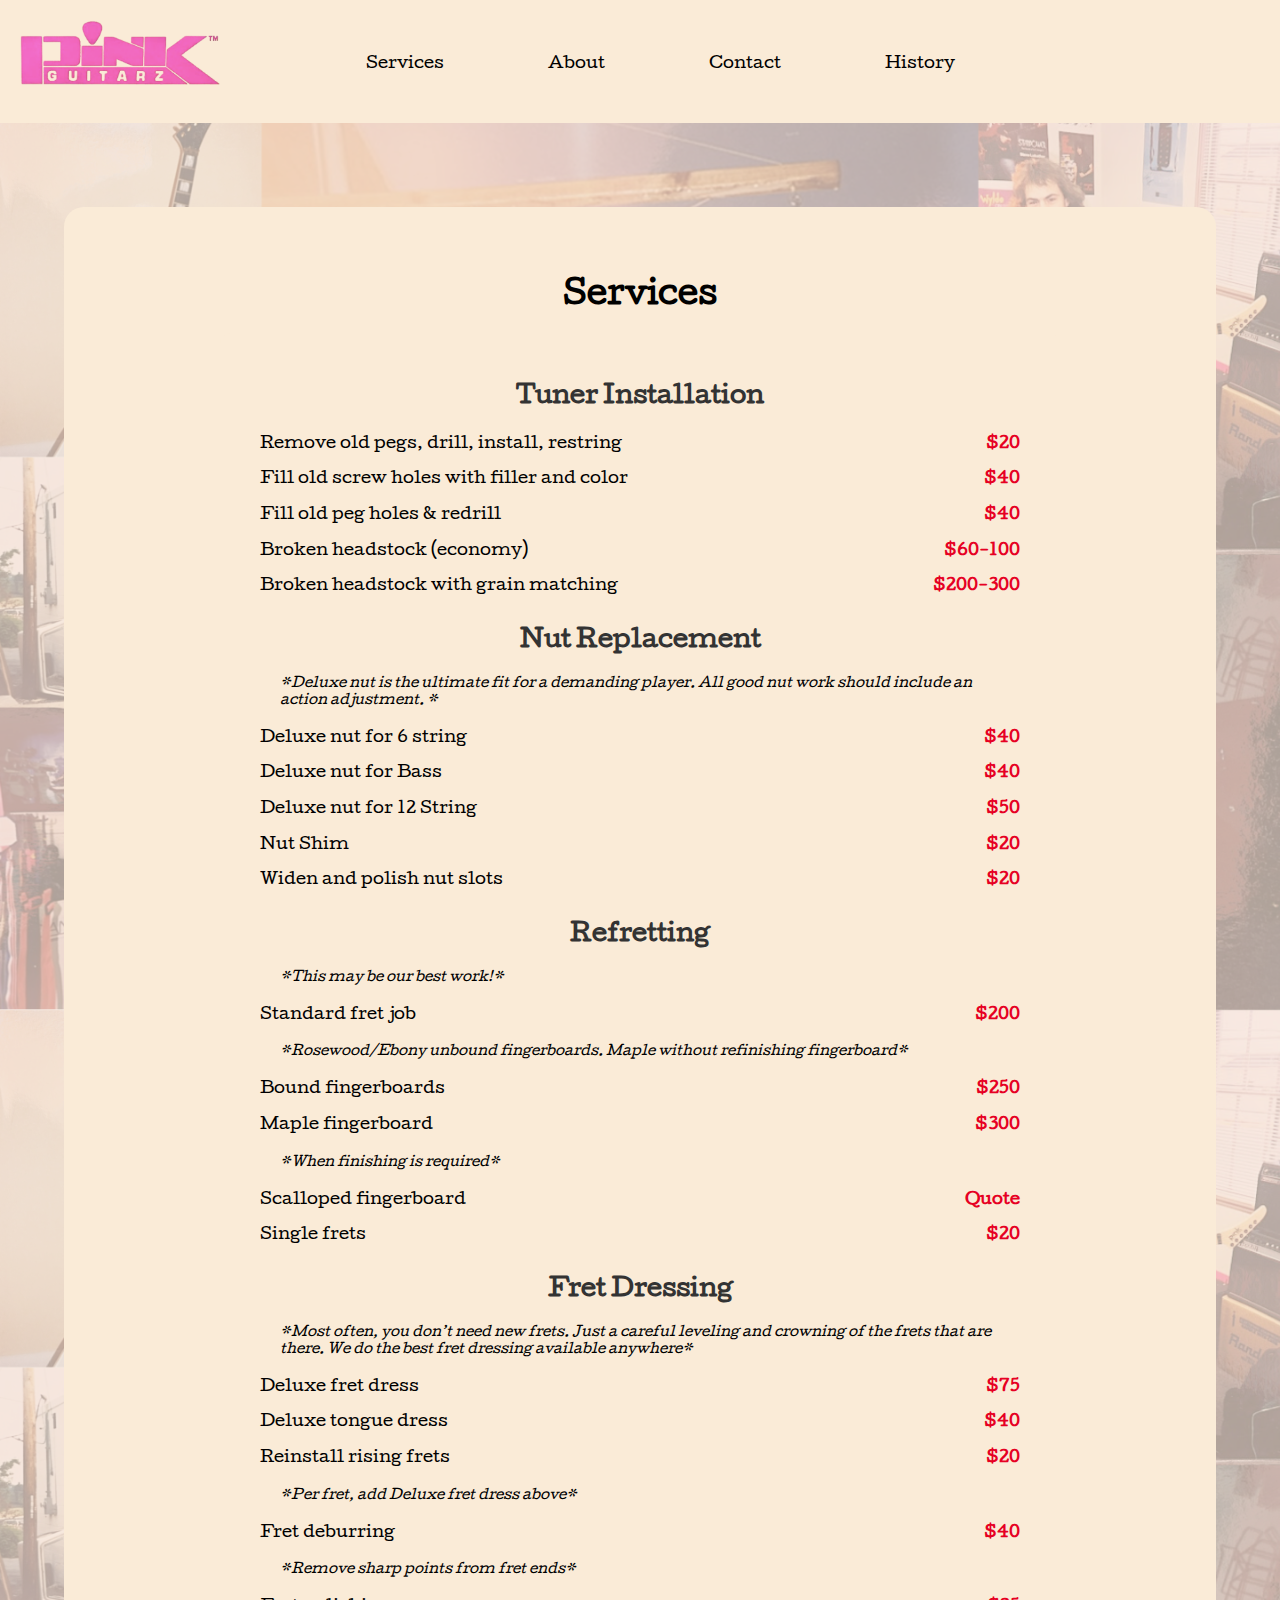
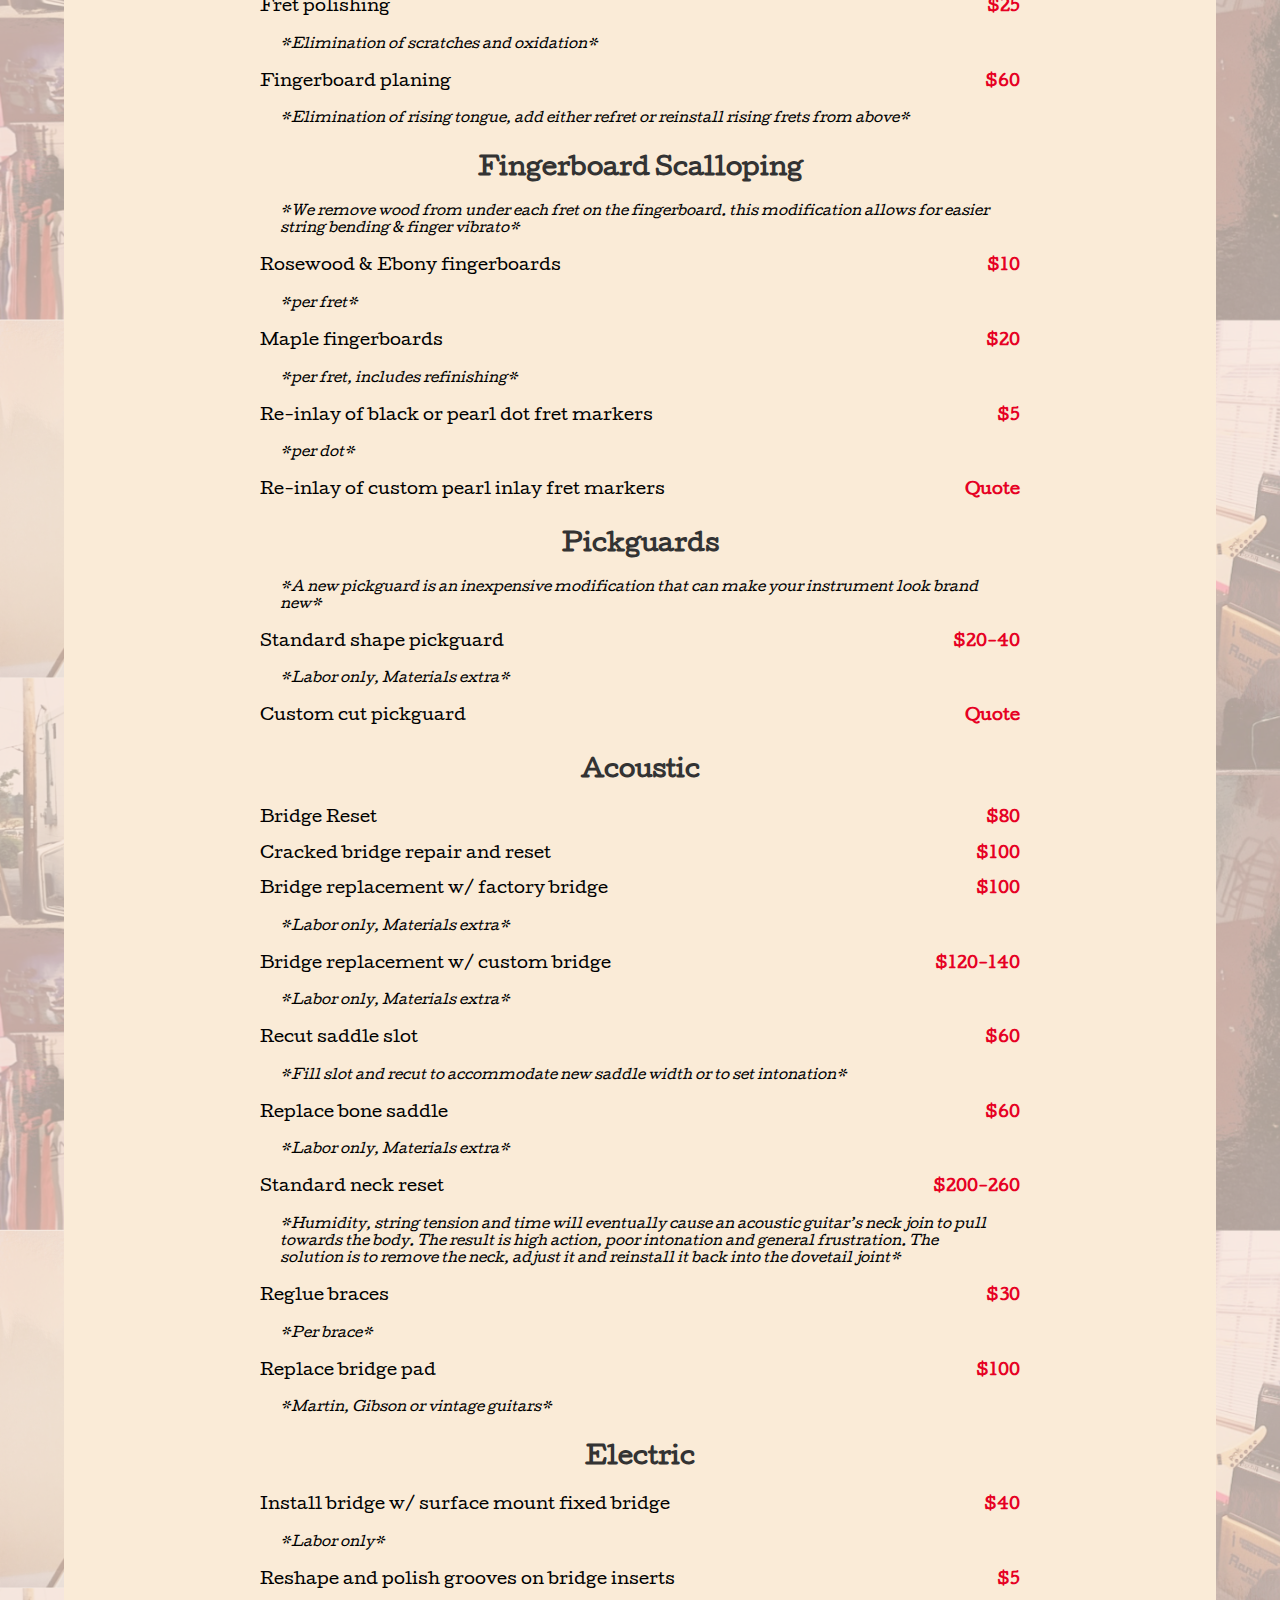
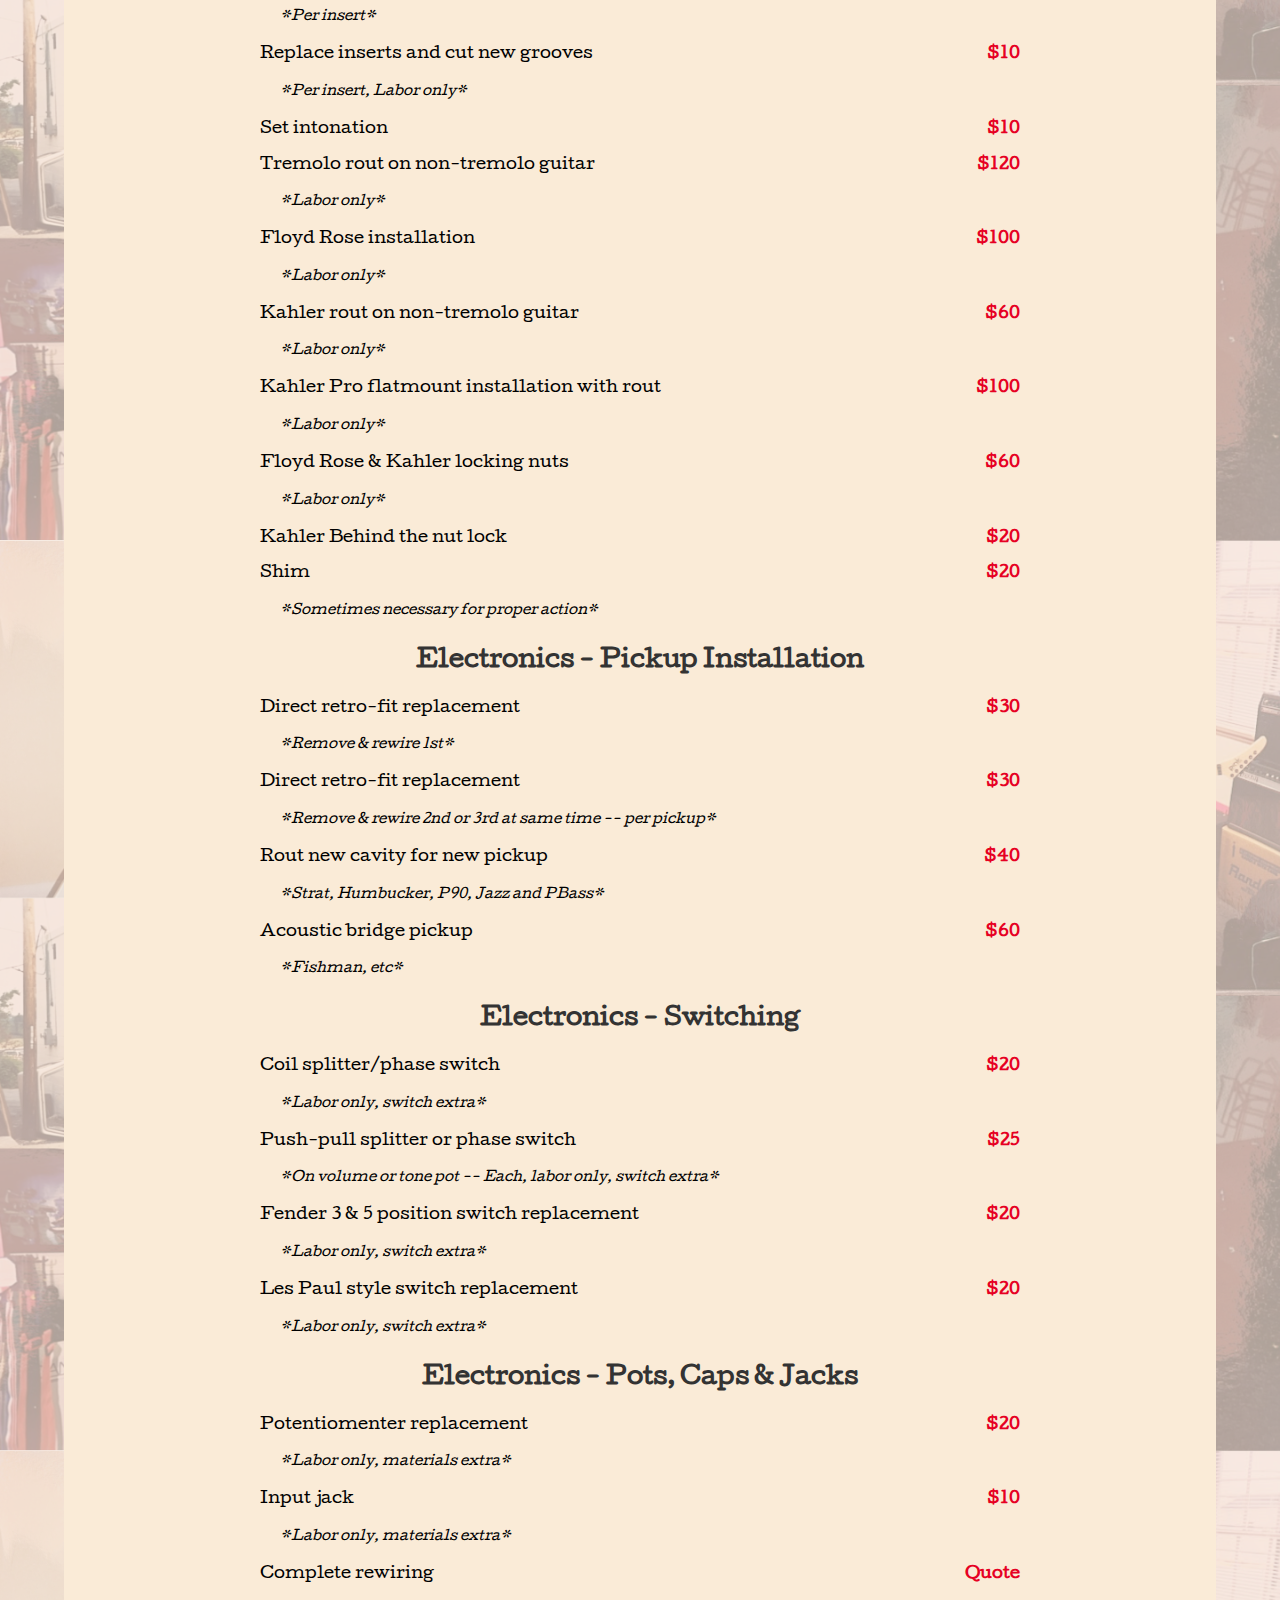
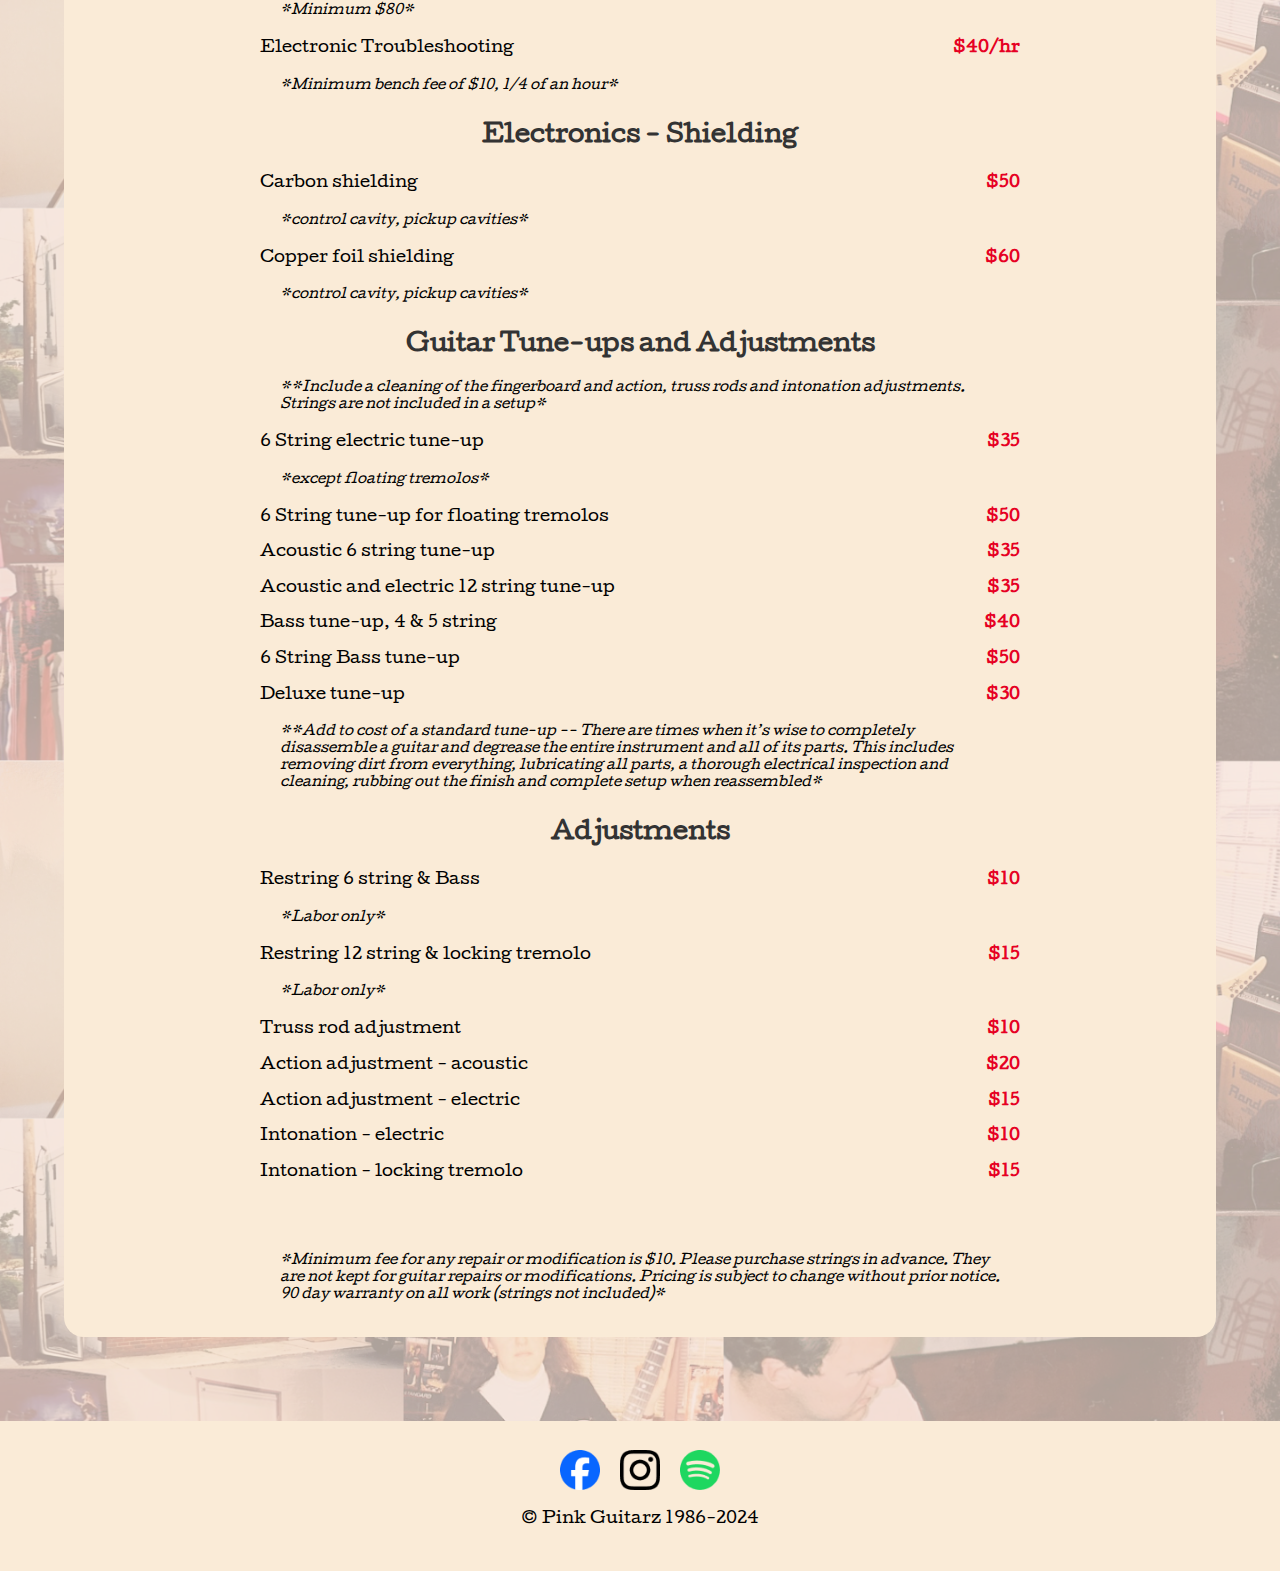
==== pricelist.html @ 9e47d0ec "adjusted media query" ====
<!DOCTYPE>
<html lang="en">
<head>
    <meta charset="UTF-8">
    <meta name="viewport" content="width=device-width, initial-scale=1.0">
    <link rel="stylesheet" type="text/css" href="./css/style.css">
    <link rel="preconnect" href="https://fonts.googleapis.com">
    <link rel="preconnect" href="https://fonts.gstatic.com" crossorigin>
    <link href="https://fonts.googleapis.com/css2?family=Cutive&display=swap" rel="stylesheet">
    <title>Pink Guitarz</title>
</head>
<body>
<div>
    <div class="logo"><a href="index.html"><img src="./images/logo.png" width="200px"></a></div>
    <div class="nav">
    <ul>
        <li class="inline-block">Services</li>
        <li class="inline-block">About</li>
        <li class="inline-block">Contact</li>
        <li class="inline-block">History</li>
    </ul>
    </div>
</div> <br><br><br><br>
<div class="services">
    <br><br>
    <div class="servicetitle">
        <h1>Services</h1></div>




<!--  Pricelist  -->





        <div class="servicelist">
    
        <h3>Tuner Installation</h3>
    
        <p class="split-para">
            <span class="service-description">Remove old pegs, drill, install, restring</span>
            <span class="service-price">$20</span>
        </p>
        <p class="split-para">
            <span class="service-description">Fill old screw holes with filler and color</span>
            <span class="service-price">$40</span>
        </p>
        <p class="split-para">
            <span class="service-description">Fill old peg holes & redrill</span>
            <span class="service-price">$40</span>
        </p>
        <p class="split-para">
            <span class="service-description">Broken headstock (economy)</span>
            <span class="service-price">$60-100</span>
        </p>
        <p class="split-para">
            <span class="service-description">Broken headstock with grain matching</span>
            <span class="service-price">$200-300</span>
        </p>

        <h3>Nut Replacement</h3>
        <p class="subtext"><small><i>*Deluxe nut is the ultimate fit for a demanding player. All good nut work should include an action adjustment. *</i></small></p>

        <p class="split-para">
            <span class="service-description">Deluxe nut for 6 string</span>
            <span class="service-price">$40</span>
        </p>
        <p class="split-para">
            <span class="service-description">Deluxe nut for Bass</span>
            <span class="service-price">$40</span>
        </p>
        <p class="split-para">
            <span class="service-description">Deluxe nut for 12 String</span>
            <span class="service-price">$50</span>
        </p>
        <p class="split-para">
            <span class="service-description">Nut Shim</span>
            <span class="service-price">$20</span>
        </p>
        <p class="split-para">
            <span class="service-description">Widen and polish nut slots</span>
            <span class="service-price">$20</span>
        </p>
        <h3>Refretting</h3>
        <p class="subtext"><small><i>*This may be our best work!*</i></small></p>

        <p class="split-para">
            <span class="service-description">Standard fret job</span>
            <span class="service-price">$200</span>
        </p>
        <p class="subtext"><small><i>*Rosewood/Ebony unbound fingerboards. Maple without refinishing fingerboard*</i></small></p>
        <p class="split-para">
            <span class="service-description">Bound fingerboards</span>
            <span class="service-price">$250</span>
        </p>
        <p class="split-para">
            <span class="service-description">Maple fingerboard</span>
            <span class="service-price">$300</span>
        </p>
        <p class="subtext"><small><i>*When finishing is required*</i></small></p>
        <p class="split-para">
            <span class="service-description">Scalloped fingerboard</span>
            <span class="service-price">Quote</span>
        </p>
        <p class="split-para">
            <span class="service-description">Single frets</span>
            <span class="service-price">$20</span>
        </p>
        <h3>Fret Dressing</h3>
        <p class="subtext"><small><i>*Most often, you don’t need new frets. Just a careful leveling and crowning of the frets that are there. We do the best fret dressing available anywhere*</i></small></p>

        <p class="split-para">
            <span class="service-description">Deluxe fret dress</span>
            <span class="service-price">$75</span>
        </p>
        <p class="split-para">
            <span class="service-description">Deluxe tongue dress</span>
            <span class="service-price">$40</span>
        </p>
        <p class="split-para">
            <span class="service-description">Reinstall rising frets</span>
            <span class="service-price">$20</span>
        </p>
        <p class="subtext"><small><i>*Per fret, add Deluxe fret dress above*</i></small></p>
        <p class="split-para">
            <span class="service-description">Fret deburring</span>
            <span class="service-price">$40</span>
        </p>
        <p class="subtext"><small><i>*Remove sharp points from fret ends*</i></small></p>
        <p class="split-para">
            <span class="service-description">Fret polishing</span>
            <span class="service-price">$25</span>
        </p>
        <p class="subtext"><small><i>*Elimination of scratches and oxidation*</i></small></p>
        <p class="split-para">
            <span class="service-description">Fingerboard planing</span>
            <span class="service-price">$60</span>
        </p>
        <p class="subtext"><small><i>*Elimination of rising tongue, add either refret or reinstall rising frets from above*</i></small></p>
        <h3>Fingerboard Scalloping</h3>
        <p class="subtext"><small><i>*We remove wood from under each fret on the fingerboard. this modification allows for easier string bending & finger vibrato*</i></small></p>

        <p class="split-para">
            <span class="service-description">Rosewood & Ebony fingerboards</span>
            <span class="service-price">$10</span>
        </p>
        <p class="subtext"><small><i>*per fret*</i></small></p>
        <p class="split-para">
            <span class="service-description">Maple fingerboards</span>
            <span class="service-price">$20</span>
        </p>
        <p class="subtext"><small><i>*per fret, includes refinishing*</i></small></p>
        <p class="split-para">
            <span class="service-description">Re-inlay of black or pearl dot fret markers</span>
            <span class="service-price">$5</span>
        </p>
        <p class="subtext"><small><i>*per dot*</i></small></p>
        <p class="split-para">
            <span class="service-description">Re-inlay of custom pearl inlay fret markers</span>
            <span class="service-price">Quote</span>
        </p>
        <h3>Pickguards</h3>
        <p class="subtext"><small><i>*A new pickguard is an inexpensive modification that can make your instrument look brand new*</i></small></p>
        <p class="split-para">
            <span class="service-description">Standard shape pickguard</span>
            <span class="service-price">$20-40</span>
        </p>
        <p class="subtext"><small><i>*Labor only, Materials extra*</i></small></p>
        <p class="split-para">
            <span class="service-description">Custom cut pickguard</span>
            <span class="service-price">Quote</span>
        </p>
        <h3>Acoustic</h3>
        <p class="split-para">
            <span class="service-description">Bridge Reset</span>
            <span class="service-price">$80</span>
        </p>
        <p class="split-para">
            <span class="service-description">Cracked bridge repair and reset</span>
            <span class="service-price">$100</span>
        </p>
        <p class="split-para">
            <span class="service-description">Bridge replacement w/ factory bridge</span>
            <span class="service-price">$100</span>
        </p>
        <p class="subtext"><small><i>*Labor only, Materials extra*</i></small></p>
        <p class="split-para">
            <span class="service-description">Bridge replacement w/ custom bridge</span>
            <span class="service-price">$120-140</span>
        </p>
        <p class="subtext"><small><i>*Labor only, Materials extra*</i></small></p>
        <p class="split-para">
            <span class="service-description">Recut saddle slot</span>
            <span class="service-price">$60</span>
        </p>
        <p class="subtext"><small><i>*Fill slot and recut to accommodate new saddle width or to set intonation*</i></small></p>
        <p class="split-para">
            <span class="service-description">Replace bone saddle</span>
            <span class="service-price">$60</span>
        </p>
        <p class="subtext"><small><i>*Labor only, Materials extra*</i></small></p>
        <p class="split-para">
            <span class="service-description">Standard neck reset</span>
            <span class="service-price">$200-260</span>
        </p>
        <p class="subtext"><small><i>*Humidity, string tension and time will eventually cause an acoustic guitar’s neck join to pull towards the body. The result is high action, poor intonation and general frustration. The solution is to remove the neck, adjust it and reinstall it back into the dovetail joint*</i></small></p>
        <p class="split-para">
            <span class="service-description">Reglue braces</span>
            <span class="service-price">$30</span>
        </p>
        <p class="subtext"><small><i>*Per brace*</i></small></p>
        <p class="split-para">
            <span class="service-description">Replace bridge pad</span>
            <span class="service-price">$100</span>
        </p>
        <p class="subtext"><small><i>*Martin, Gibson or vintage guitars*</i></small></p>
        <h3>Electric</h3>
        <p class="split-para">
            <span class="service-description">Install bridge w/ surface mount fixed bridge</span>
            <span class="service-price">$40</span>
        </p>
        <p class="subtext"><small><i>*Labor only*</i></small></p>
        <p class="split-para">
            <span class="service-description">Reshape and polish grooves on bridge inserts</span>
            <span class="service-price">$5</span>
        </p>
        <p class="subtext"><small><i>*Per insert*</i></small></p>
        <p class="split-para">
            <span class="service-description">Replace inserts and cut new grooves</span>
            <span class="service-price">$10</span>
        </p>
        <p class="subtext"><small><i>*Per insert, Labor only*</i></small></p>
        <p class="split-para">
            <span class="service-description">Set intonation</span>
            <span class="service-price">$10</span>
        </p>
        <p class="split-para">
            <span class="service-description">Tremolo rout on non-tremolo guitar</span>
            <span class="service-price">$120</span>
        </p>
        <p class="subtext"><small><i>*Labor only*</i></small></p>
        <p class="split-para">
            <span class="service-description">Floyd Rose installation</span>
            <span class="service-price">$100</span>
        </p>
        <p class="subtext"><small><i>*Labor only*</i></small></p>
        <p class="split-para">
            <span class="service-description">Kahler rout on non-tremolo guitar</span>
            <span class="service-price">$60</span>
        </p>
        <p class="subtext"><small><i>*Labor only*</i></small></p>
        <p class="split-para">
            <span class="service-description">Kahler Pro flatmount installation with rout</span>
            <span class="service-price">$100</span>
        </p>
        <p class="subtext"><small><i>*Labor only*</i></small></p>
        <p class="split-para">
            <span class="service-description">Floyd Rose & Kahler locking nuts</span>
            <span class="service-price">$60</span>
        </p>
        <p class="subtext"><small><i>*Labor only*</i></small></p>
        <p class="split-para">
            <span class="service-description">Kahler Behind the nut lock</span>
            <span class="service-price">$20</span>
        </p>
        <p class="split-para">
            <span class="service-description">Shim</span>
            <span class="service-price">$20</span>
        </p>
        <p class="subtext"><small><i>*Sometimes necessary for proper action*</i></small></p>
        <h3>Electronics - Pickup Installation</h3>
        <p class="split-para">
            <span class="service-description">Direct retro-fit replacement</span>
            <span class="service-price">$30</span>
        </p>
        <p class="subtext"><small><i>*Remove & rewire 1st*</i></small></p>
        <p class="split-para">
            <span class="service-description">Direct retro-fit replacement</span>
            <span class="service-price">$30</span>
        </p>
        <p class="subtext"><small><i>*Remove & rewire 2nd or 3rd at same time -- per pickup*</i></small></p>
        <p class="split-para">
            <span class="service-description">Rout new cavity for new pickup</span>
            <span class="service-price">$40</span>
        </p>
        <p class="subtext"><small><i>*Strat, Humbucker, P90, Jazz and PBass*</i></small></p>
        <p class="split-para">
            <span class="service-description">Acoustic bridge pickup</span>
            <span class="service-price">$60</span>
        </p>
        <p class="subtext"><small><i>*Fishman, etc*</i></small></p>
        
        
        
        <h3>Electronics - Switching</h3>


        <p class="split-para">
            <span class="service-description">Coil splitter/phase switch</span>
            <span class="service-price">$20</span>
        </p>
        <p class="subtext"><small><i>*Labor only, switch extra*</i></small></p>
        <p class="split-para">
            <span class="service-description">Push-pull splitter or phase switch</span>
            <span class="service-price">$25</span>
        </p>
        <p class="subtext"><small><i>*On volume or tone pot -- Each, labor only, switch extra*</i></small></p>
        <p class="split-para">
            <span class="service-description">Fender 3 & 5 position switch replacement</span>
            <span class="service-price">$20</span>
        </p>
        <p class="subtext"><small><i>*Labor only, switch extra*</i></small></p>
        <p class="split-para">
            <span class="service-description">Les Paul style switch replacement</span>
            <span class="service-price">$20</span>
        </p>
        <p class="subtext"><small><i>*Labor only, switch extra*</i></small></p>
        <h3>Electronics - Pots, Caps & Jacks</h3>
        <p class="split-para">
            <span class="service-description">Potentiomenter replacement</span>
            <span class="service-price">$20</span>
        </p>
        <p class="subtext"><small><i>*Labor only, materials extra*</i></small></p>
        <p class="split-para">
            <span class="service-description">Input jack</span>
            <span class="service-price">$10</span>
        </p>
        <p class="subtext"><small><i>*Labor only, materials extra*</i></small></p>
        <p class="split-para">
            <span class="service-description">Complete rewiring</span>
            <span class="service-price">Quote</span>
        </p>
        <p class="subtext"><small><i>*Minimum $80*</i></small></p>
        <p class="split-para">
            <span class="service-description">Electronic Troubleshooting</span>
            <span class="service-price">$40/hr</span>
        </p>
        <p class="subtext"><small><i>*Minimum bench fee of $10, 1/4 of an hour*</i></small></p>
        <h3>Electronics - Shielding</h3>
        <p class="split-para">
            <span class="service-description">Carbon shielding</span>
            <span class="service-price">$50</span>
        </p>
        <p class="subtext"><small><i>*control cavity, pickup cavities*</i></small></p>
        <p class="split-para">
            <span class="service-description">Copper foil shielding</span>
            <span class="service-price">$60</span>
        </p>
        <p class="subtext"><small><i>*control cavity, pickup cavities*</i></small></p>
        <h3>Guitar Tune-ups and Adjustments</h3>
        <p class="subtext"><small><i>**Include a cleaning of the fingerboard and action, truss rods and intonation adjustments. Strings are not included in a setup*</i></small></p>
        <p class="split-para">
            <span class="service-description">6 String electric tune-up</span>
            <span class="service-price">$35</span>
        </p>
        <p class="subtext"><small><i>*except floating tremolos*</i></small></p>
        <p class="split-para">
            <span class="service-description">6 String tune-up for floating tremolos</span>
            <span class="service-price">$50</span>
        </p>
        <p class="split-para">
            <span class="service-description">Acoustic 6 string tune-up</span>
            <span class="service-price">$35</span>
        </p>
        <p class="split-para">
            <span class="service-description">Acoustic and electric 12 string tune-up</span>
            <span class="service-price">$35</span>
        </p>
        <p class="split-para">
            <span class="service-description">Bass tune-up, 4 & 5 string</span>
            <span class="service-price">$40</span>
        </p>
        <p class="split-para">
            <span class="service-description">6 String Bass tune-up</span>
            <span class="service-price">$50</span>
        </p>
        <p class="split-para">
            <span class="service-description">Deluxe tune-up</span>
            <span class="service-price">$30</span>
        </p>
        <p class="subtext"><small><i>**Add to cost of a standard tune-up -- There are times when it’s wise to completely disassemble a guitar and degrease the entire instrument and all of its parts. This includes removing dirt from everything, lubricating all parts, a thorough electrical inspection and cleaning, rubbing out the finish and complete setup when reassembled*</i></small></p>
        <h3>Adjustments</h3>
        <p class="split-para">
            <span class="service-description">Restring 6 string & Bass</span>
            <span class="service-price">$10</span>
        </p>
        <p class="subtext"><small><i>*Labor only*</i></small></p>
        <p class="split-para">
            <span class="service-description">Restring 12 string & locking tremolo</span>
            <span class="service-price">$15</span>
        </p>
        <p class="subtext"><small><i>*Labor only*</i></small></p>
        <p class="split-para">
            <span class="service-description">Truss rod adjustment</span>
            <span class="service-price">$10</span>
        </p>
        <p class="split-para">
            <span class="service-description">Action adjustment - acoustic</span>
            <span class="service-price">$20</span>
        </p>
        <p class="split-para">
            <span class="service-description">Action adjustment - electric</span>
            <span class="service-price">$15</span>
        </p>
        <p class="split-para">
            <span class="service-description">Intonation - electric</span>
            <span class="service-price">$10</span>
        </p>
        <p class="split-para">
            <span class="service-description">Intonation - locking tremolo</span>
            <span class="service-price">$15</span>
        </p>

        <br> <br>
        <p class="subtext"><small><i>*Minimum fee for any repair or modification is $10. Please purchase strings in advance. They are not kept for guitar repairs or modifications. Pricing is subject to change without prior notice. 90 day warranty on all work (strings not included)*</i></small></p>


    </div>


    <!--  Pricelist End -->

   

</div>
<br><br><br><br>
<div class="footer">
    <div class="socials">
    <a href="https://www.facebook.com/p/Pink-Guitarz-100036933206898/"><img src="./images/facebook.png" width="40px"></a>
    <img src="./images/insta.png" width="40px">
    <a href="https://open.spotify.com/user/1233091189?si=2858378b091f4a1d"><img src="./images/spotify.png" width="40px"></a>
    </div>
    <div class="copywrite">
    <p>&copy; Pink Guitarz 1986-2024
    </p>
    </div>
</div>


</body>
</html>
---- css/style.css ----
ul {
    display:inline-block;
}
.inline-block {
    display:inline-block;
    text-align: center;
    justify-content: center;
    margin: 0 15px;
    padding: 35px;
    cursor:pointer;
    position: fixed top;
    background-color: antiquewhite;
    
}
.nav {
    display:flex;
    justify-content: center;
    margin: 0 auto;
    z-index: 1;
    background-color: antiquewhite;
}
.logo {
    position:absolute;
    padding:20px;
}
img {
    max-width: 100%;
    height: auto;
}
body {
    background-image: 
        url("../images/backgroundcollage.png");
    background-color:#F5E6DA;
    background-repeat:no-repeat 100px;
    background-size:100%;
    background-position: center top 100px;
    margin:0;
    padding: 0;
    font-family: 'cutive';
}
.megatron {
    display:flex;
    flex-direction: column;
    width: 100%;
    min-height: 600px;
    height: 1000px;
    text-align:center;
    margin-left:auto;
    margin-right:auto;
    justify-content: flex-end;
    color:white;
    font-size:larger;
    background-image: url(../images/markguitar2.png);
    background-size: 100%;
    background-repeat: no-repeat;
    margin: 0;

}
.services {
    background-color:#faebd7;
    height:auto;
    width:90%;
    margin:0 auto;
    border-radius: 20px;
    

}

.servicetitle {
    text-align: center;
}
.serviceinfo {
    text-align: center;
    width:90%;
    margin:0 auto;
    border-radius: 20px;
    padding-left:40px;
    padding-right:40px;
    line-height: 30px;
}

.subtext {
    padding-left: 40px;
    padding-right: 40px;
}

.servicelist {
    background-color: antiquewhite;
    padding: 20px;
    border-radius: 10px;
    max-width: 800px;
    margin: 0 auto;
}

.servicelist h3 {
    font-size: 1.5em;
    margin-bottom: 20px;
    text-align: center;
    color: #333;
}

.split-para {
    display: flex;
    justify-content: space-between;
    align-items: center;
    position: relative;
    margin: 10px 0;
    line-height: 1.6;
    color: #000000;
    padding-left: 20px; /* Add left padding to avoid overlap */
    padding-right: 20px; /* Add right padding to avoid overlap */
}

.split-para::before {
    content: "";
    position: absolute;
    top: 50%;
    left: 0;
    right: 0;
    border-bottom: 1px solid black; /* Color and thickness of the line */
    transform: translateY(-50%);
    z-index: -1; /* Place the line behind the text */
}

.service-description {
    flex: 1;
    padding-right: 10px; /* Space between text and line */
}

.service-price {
    flex-shrink: 0;
    font-weight: bold;
    color: #e60023;
}






.contact {
    background-color:#faebd7;
    text-align:center;
    height:300px;
    width:50%;
    margin:0 auto;
    border-radius: 20px;
}
.api {
    background-color:#faebd7;
    text-align:center;
    height:300px;
    width:50%;
    margin:0 auto;
    border-radius: 20px; 
}
.contactsect {
    display:flex;
    margin: 0 auto;
    justify-content:space-between;
    text-align:center;
    width:90%;
    align-items:center;
    gap: 150px;
}
.bookbutton {
    background-color:pink;
    border:none;
    color:white;
    padding: 15px 32px;
    text-decoration:none;
    margin: 4px 2px;
    cursor:pointer;
    border-radius:20px;
    font-family: 'cutive';

}
.about{
    display:flex;
    flex-direction: row;
    margin: 0 auto;
    justify-content:center;
    text-align:center;
    width:90%;
    align-items:center;
}
.bio {
    background-color:antiquewhite;
    text-align:center;
    height:800px;
    width:50%;
    margin:0 auto;
    border-radius: 20px;
    line-height: 30px;
    justify-content:center;
    padding-left:40px;
    padding-right:40px;
    align-items:center;
    box-shadow: 0 4px 8px rgba(69, 66, 66, 0.1);
}
.headshot {
    width:50%;
}
.historywords {
    background-color:antiquewhite;
    text-align:center;
    width:30%;
    margin:0;
    border-radius: 20px;
    line-height: 30px;
    justify-content:center;
    padding-left:40px;
    padding-right:40px;
    height:850px;

}
.historypics {
    width: 70%;
    max-height: 850px;
}
.history {
    display:flex;
    margin: 0 auto;
    justify-content:center;
    text-align:center;
    width:90%;
    align-items:center;
    gap: 20px;
    max-height: 850px;
}
.footer {
    position: fixed bottom;
    bottom: 0;
    left: 0;
    width: 100%;
    background-color: antiquewhite;
    height: 150px;
    display: flex;
    justify-content: center;
    align-items: center;  
    box-sizing: border-box;
    flex-direction: column;
    margin:0;

}
.socials {
    display:flex;
    gap: 20px;
}

@media (max-width: 768px) {
    .megatron, .services, .contact, .api, .bio, {
        width: 90%;
    }
    .bio {
        height: auto;
        padding-left: 10px;
        padding-right: 10px;
        width: 85%;
        margin: 0;
    }

    .history {
        flex-direction: column;
        flex-wrap: wrap;
        gap: 30px;
    }

    .contactsect {
        flex-direction: column;
        gap: 50px;
    }

    .contact, .api {
        width: 100%;
    }
    
    .inline-block {
        display:none;
    }
    .headshot {
        text-align: center;
        width:90%;
        align-items: 
    }
    .about {
        width:100%;
        flex-wrap: wrap;
        gap: 20px;
        margin: 0;
    }
    .megatron {
        background-size: cover;
        width: fit-content;
        max-width:768px;
        background-position: center;

    }
    .nav {
        height: 100px;
    }
    .historywords {
        height: auto;
        width:90%;
        margin: 0;
        justify-content: center;
        padding-left: 10px;
        padding-right: 10px;
    }
    
    .historypics {
        margin: 0;
        width:90%;
        max-height: auto;
    
    }
    .history {
        width: 95%;
        gap: 30px;
        justify-content: center;
        align-items: center;
        display: flex;
        flex-direction:column;
        max-height: 2000px;
    }
    .split-para {
        font-size: 0.9em;
    }

    .service-price {
        font-size: 0.9em;
    }
    .serviceinfo {
        padding: 0 10px;
        margin: 0;
        height: auto;
        max-width: 90%;
    }
    
}
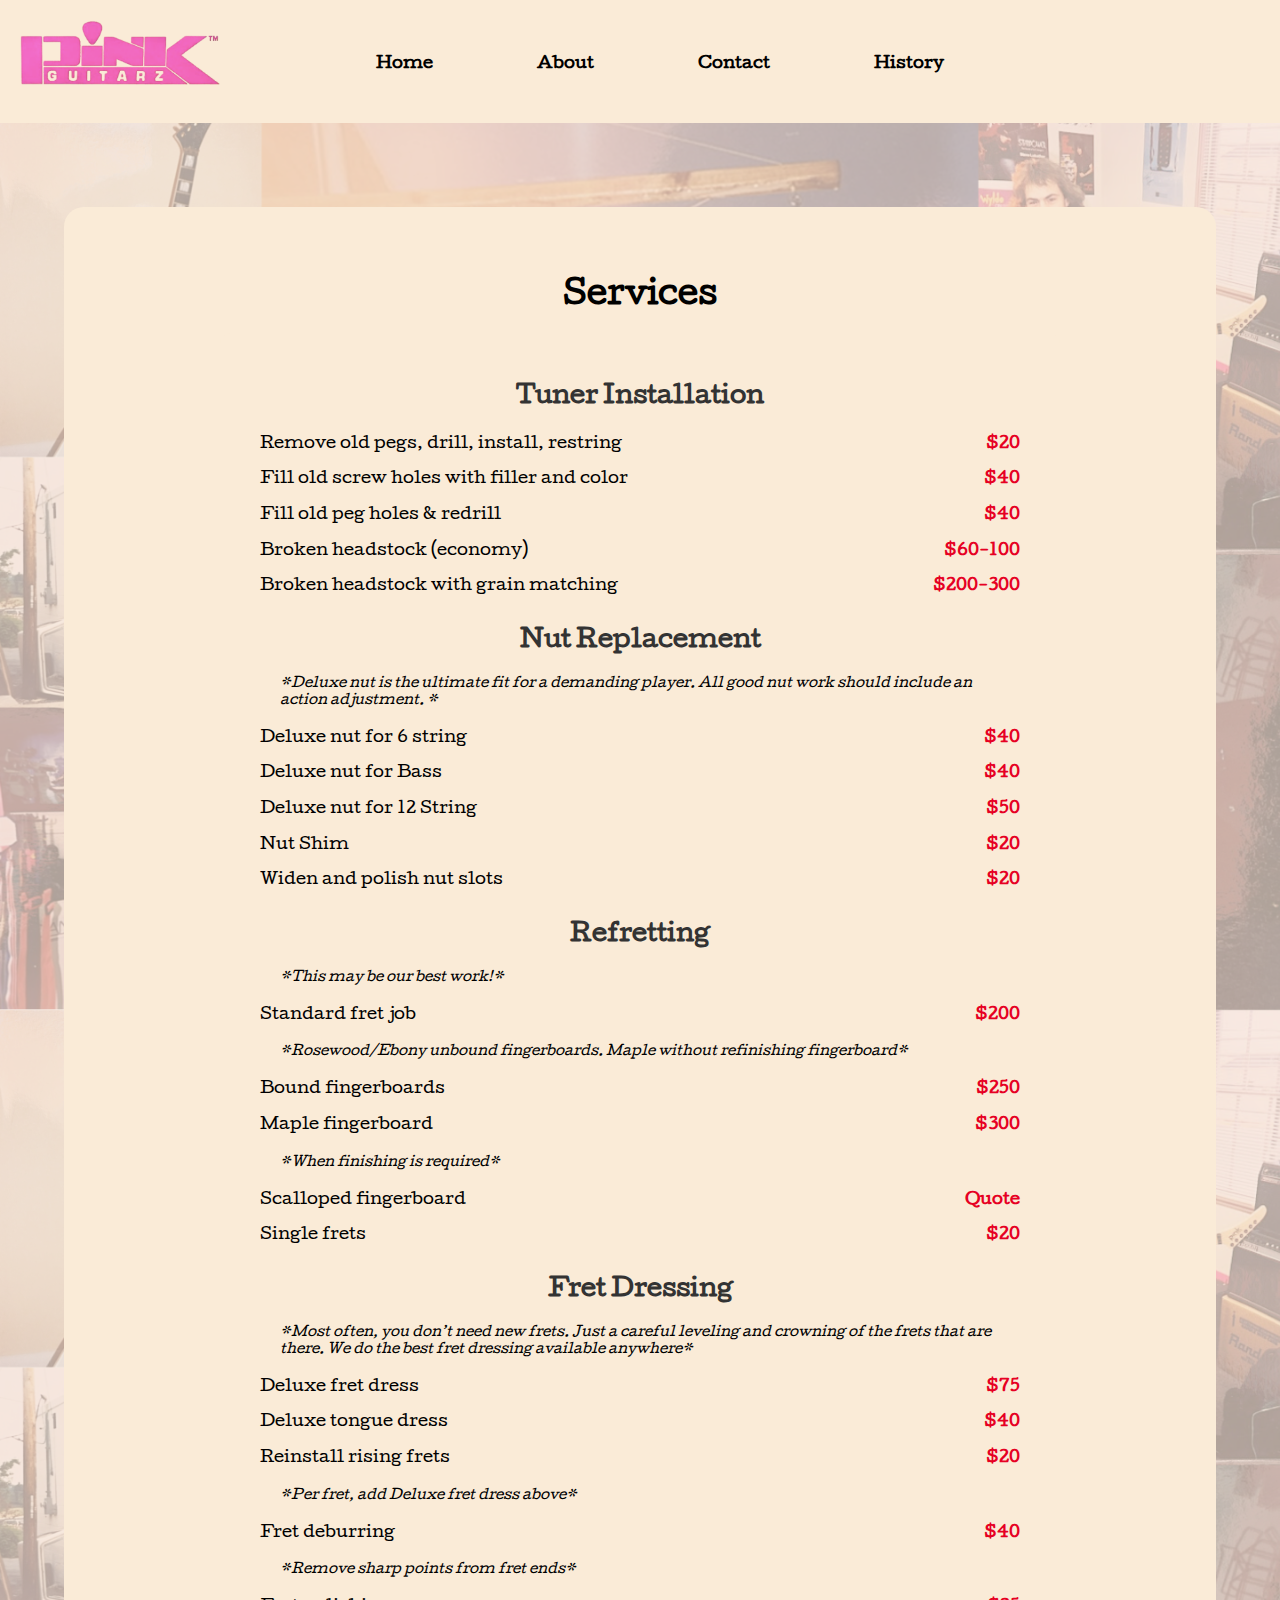
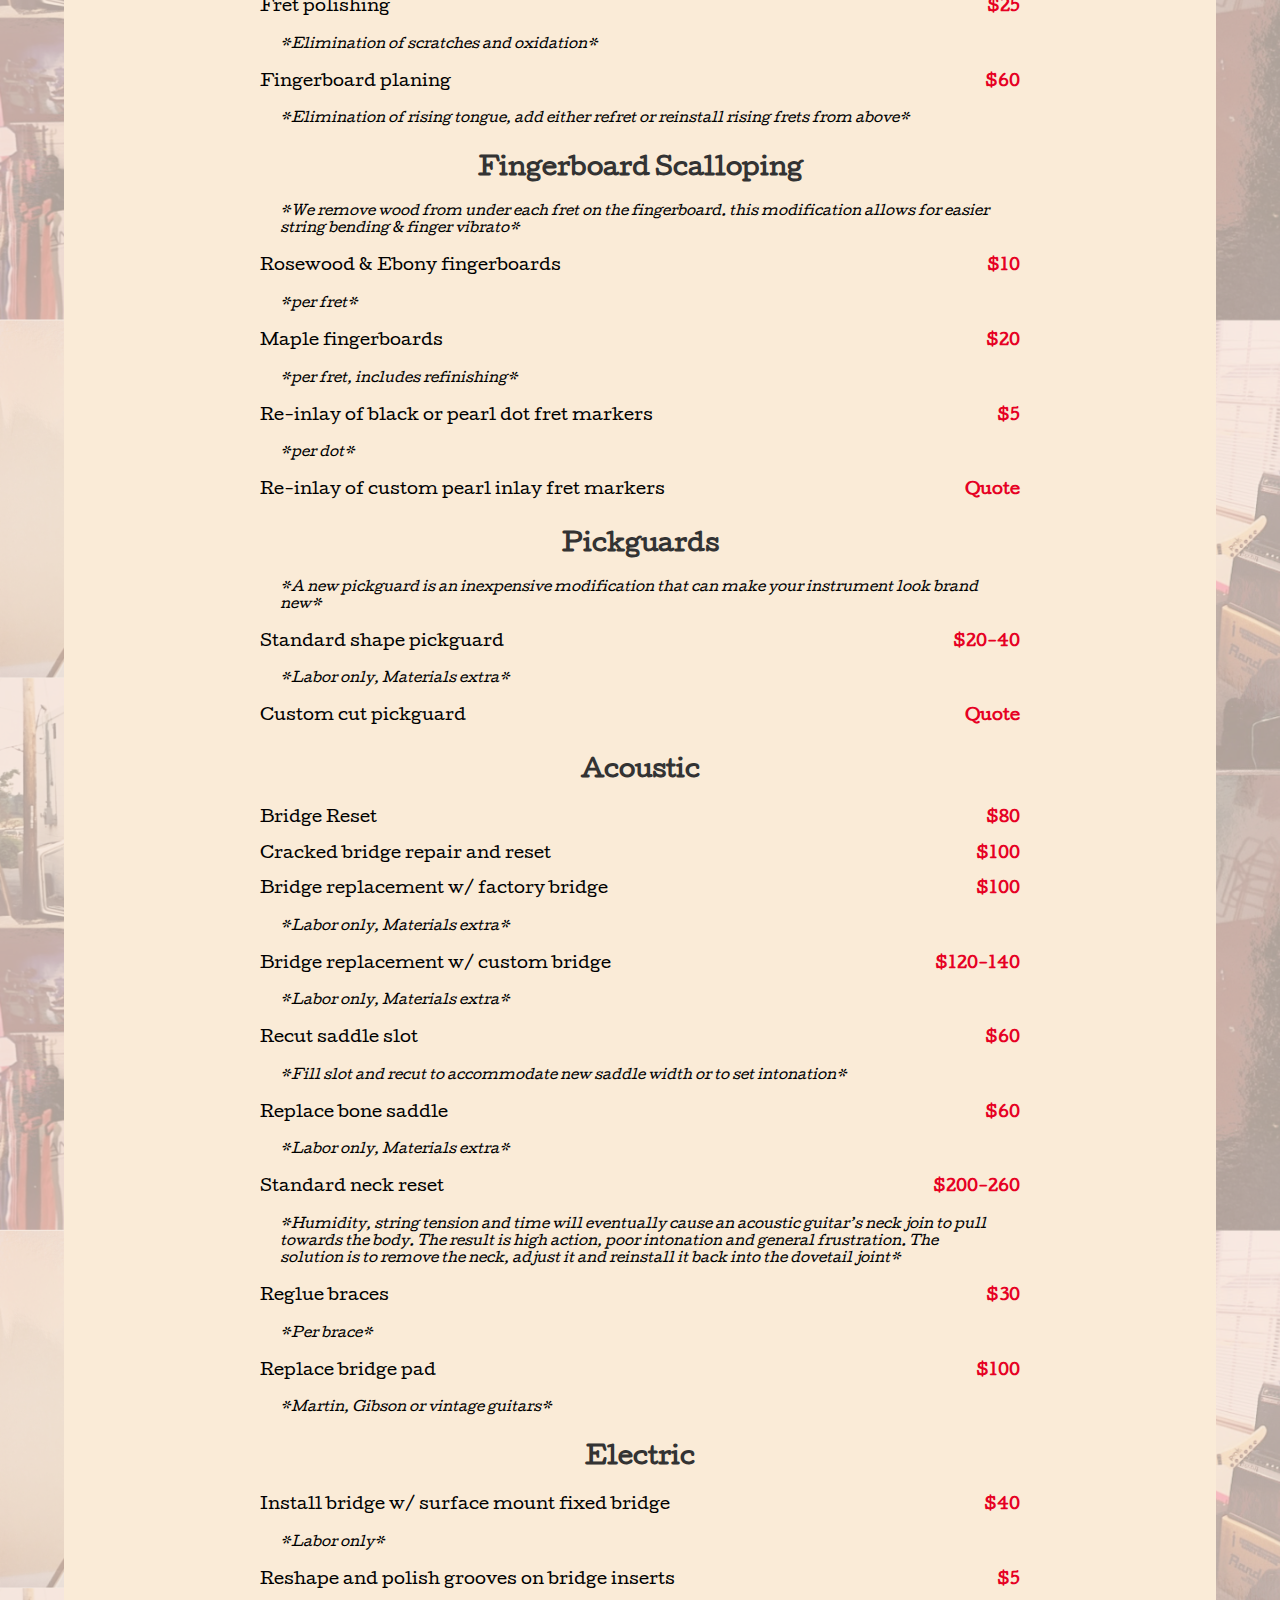
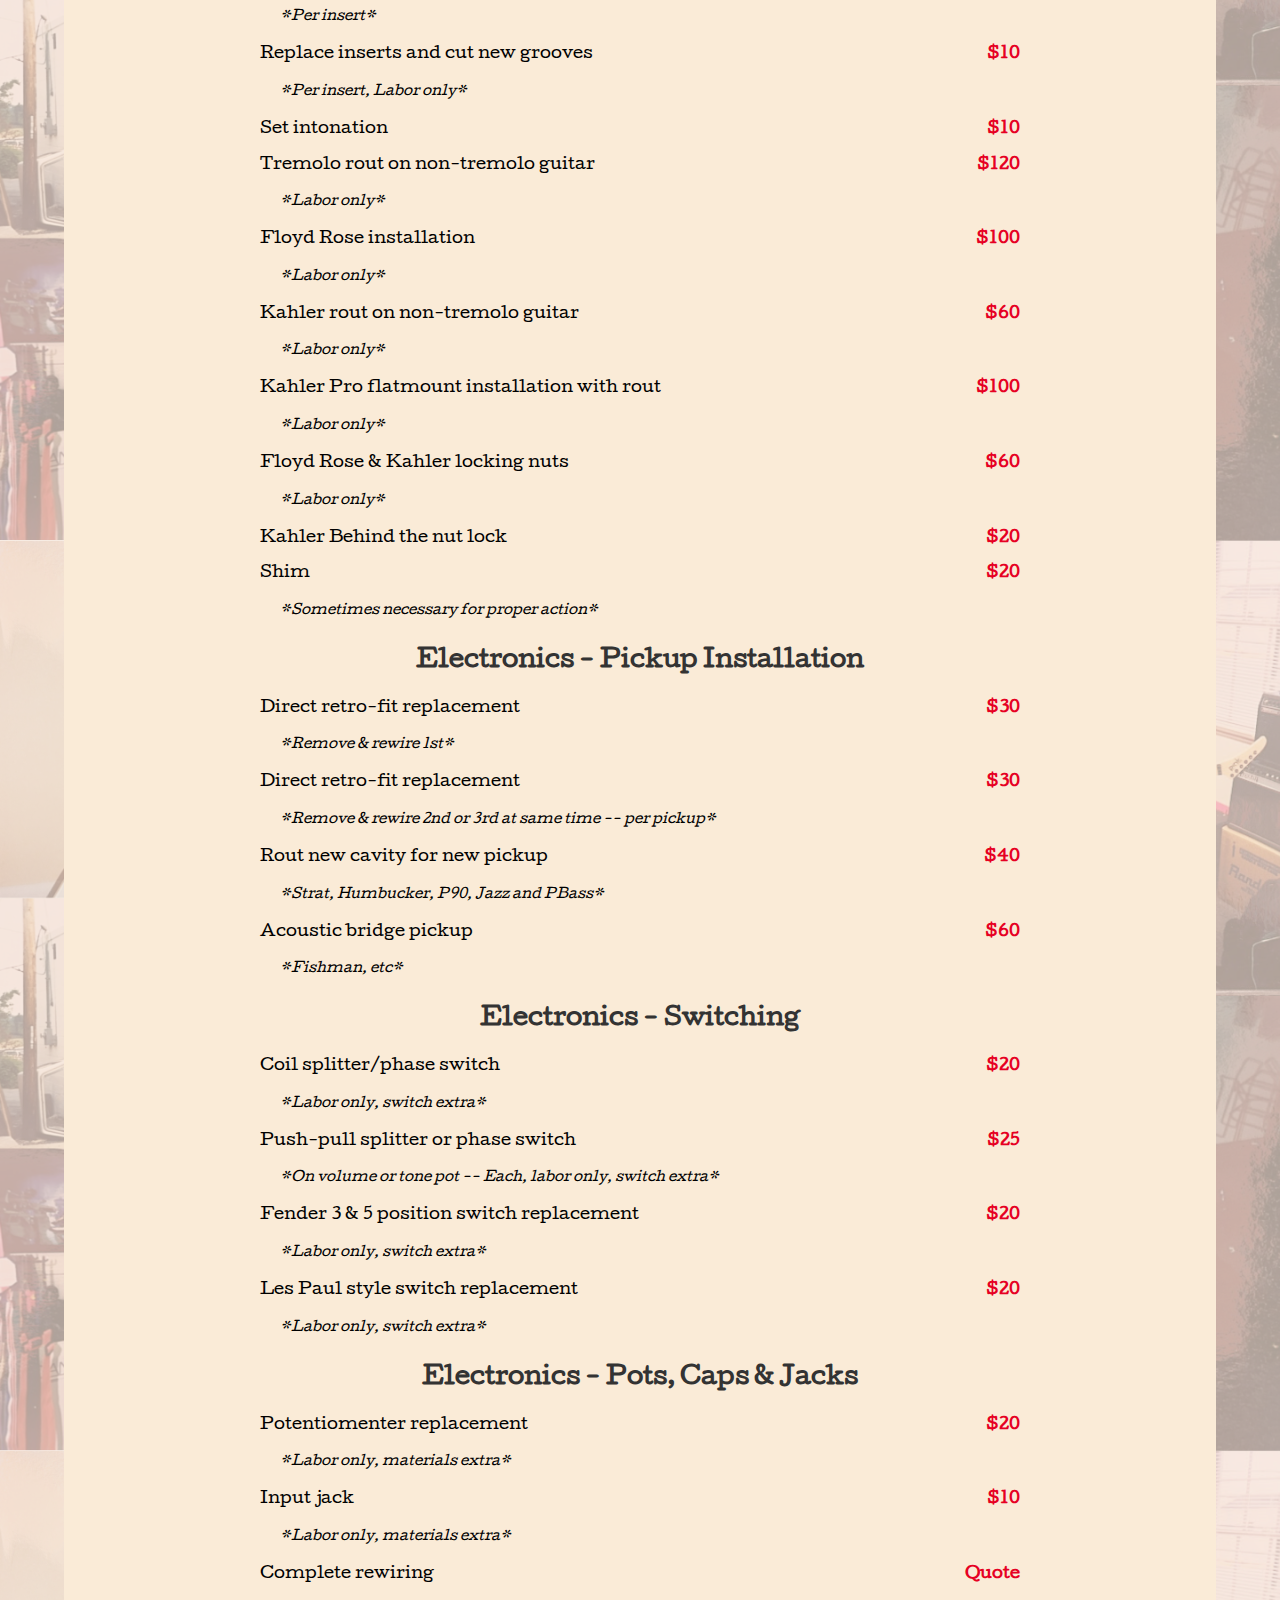
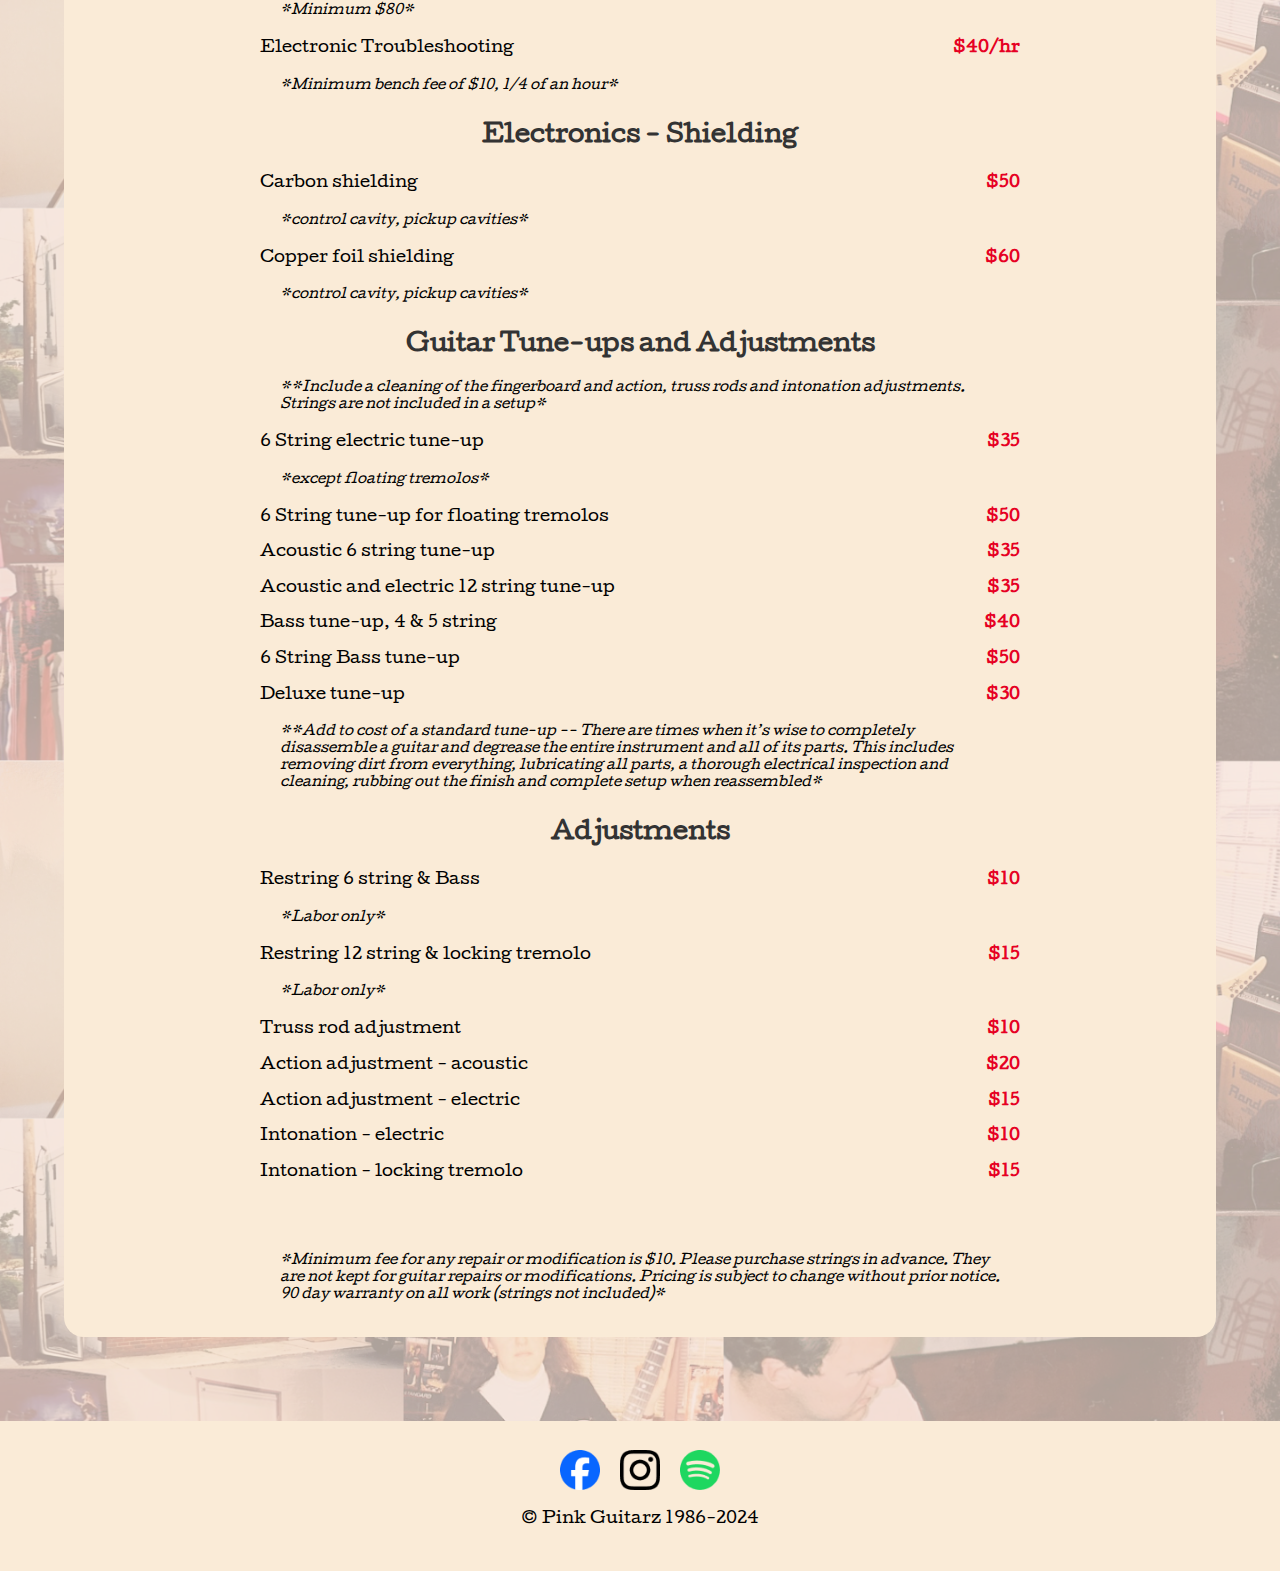
==== commit 58ca9c61: "jfkdl" ====
--- a/pricelist.html
+++ b/pricelist.html
@@ -7,17 +7,28 @@
     <link rel="preconnect" href="https://fonts.googleapis.com">
     <link rel="preconnect" href="https://fonts.gstatic.com" crossorigin>
     <link href="https://fonts.googleapis.com/css2?family=Cutive&display=swap" rel="stylesheet">
-    <title>Pink Guitarz</title>
+    <title>Pink Guitarz - Services and Prices</title>
 </head>
 <body>
 <div>
     <div class="logo"><a href="index.html"><img src="./images/logo.png" width="200px"></a></div>
+    <div  class="burger" id="burger-menu"><img src="./images/hamburger.png"></div>
+    <div class="overlay" id="overlay"></div>
+    <nav class="sidebar" id="sidebar">
+        <button class="closebtn" id="closebtn">&times;</button>
+        <ul>
+            <li><a href="pricelist.html">Services</a></li>
+            <li><a href="./index.html#about">About</a></li>
+            <li><a href="./index.html#contact">Contact</a></li>
+            <li><a href="./index.html#history">History</a></li>
+        </ul>
+    </nav>
     <div class="nav">
     <ul>
-        <li class="inline-block">Services</li>
-        <li class="inline-block">About</li>
-        <li class="inline-block">Contact</li>
-        <li class="inline-block">History</li>
+        <li class="inline-block"><a href="index.html"><b>Home</b></a></li>
+        <li class="inline-block"><a href="./index.html#about"><b>About</b></a></li>
+        <li class="inline-block"><a href="./index.html#contact"><b>Contact</b></a></li>
+        <li class="inline-block"><a href="./index.html#history"><b>History</b></a></li>
     </ul>
     </div>
 </div> <br><br><br><br>
@@ -438,6 +449,6 @@
     </div>
 </div>
 
-
+<script src="./index.js" type="text/JavaScript"></script>
 </body>
 </html>--- a/css/style.css
+++ b/css/style.css
@@ -11,6 +11,7 @@
     position: fixed top;
     background-color: antiquewhite;
     
+    
 }
 .nav {
     display:flex;
@@ -19,9 +20,86 @@
     z-index: 1;
     background-color: antiquewhite;
 }
+a {
+    color:black;
+    text-decoration: none;
+}
+a:hover {
+    color:#F268BE;
+}
 .logo {
     position:absolute;
     padding:20px;
+}
+.sidebar {
+    height: 100%;
+    width: 0;
+    position: fixed;
+    top: 0;
+    right: 0;
+    background-color: #faebd7;
+    overflow-x: hidden;
+    transition: 0.3s ease;
+    padding-top: 60px;
+    box-shadow: -2px 0 5px rgba(0, 0, 0, 0.5);
+    z-index: 1000;
+    line-height: 40px;
+}
+.sidebar ul{
+    list-style-type: none;
+}
+
+.sidebar a {
+    padding: 8px 8px 8px 32px;
+    text-decoration: none;
+    font-size: 25px;
+    color: black;
+    display: block;
+    transition: 0.3s;
+}
+
+.sidebar a:hover {
+    color: #F268BE;
+}
+
+.sidebar .closebtn {
+    position: absolute;
+    top: 0;
+    right: 25px;
+    font-size: 36px;
+    display:none;
+    cursor: pointer;
+}
+
+
+.burger {
+    position: Absolute;
+    justify-content: center;
+    top: 0;
+    right: 0;
+    padding: 35px;
+    display:none;
+    cursor:pointer;
+    width:40px;
+    height: 40px;
+    align-items: center;
+    z-index: 999;
+}
+.burger img {
+    max-width: 100%;
+    height: auto;
+}
+.overlay {
+    position: fixed;
+    top: 0;
+    left: 0;
+    width: 100%;
+    height: 100%;
+    background-color: rgba(0, 0, 0, 0.5); /* Darker overlay */
+    opacity: 0;
+    transition: opacity 0.3s ease;
+    z-index: 998; /* Ensure it's below the sidebar */
+    display: none; /* Hidden by default */
 }
 img {
     max-width: 100%;
@@ -56,12 +134,16 @@
     margin: 0;
 
 }
+.text {
+    text-shadow: 2px 2px 4px rgba(0, 0, 0, 0.7);
+}
 .services {
     background-color:#faebd7;
     height:auto;
     width:90%;
     margin:0 auto;
     border-radius: 20px;
+    max-width: 90%;
     
 
 }
@@ -162,9 +244,10 @@
     width:90%;
     align-items:center;
     gap: 150px;
+    max-width: 90%;
 }
 .bookbutton {
-    background-color:pink;
+    background-color:#F268BE;
     border:none;
     color:white;
     padding: 15px 32px;
@@ -177,16 +260,20 @@
 }
 .about{
     display:flex;
+    align-items: stretch;
     flex-direction: row;
     margin: 0 auto;
     justify-content:center;
     text-align:center;
     width:90%;
     align-items:center;
+    gap: 30px;
+   
 }
 .bio {
     background-color:antiquewhite;
     text-align:center;
+    flex: 1;
     height:800px;
     width:50%;
     margin:0 auto;
@@ -200,6 +287,7 @@
 }
 .headshot {
     width:50%;
+    flex: 1;
 }
 .historywords {
     background-color:antiquewhite;
@@ -211,22 +299,46 @@
     justify-content:center;
     padding-left:40px;
     padding-right:40px;
-    height:850px;
+    height:auto;
 
 }
 .historypics {
     width: 70%;
-    max-height: 850px;
-}
+    max-height: auto;
+    flex: 1;
+    overflow: hidden;
+}
+.slide {
+    display:none;
+}
+.slide img{
+    width: 100%;
+    height: auto;
+    object-fit:cover;
+    flex: 1;
+}
+.fade {
+    animation: fade 7s infinite;
+}
+
+@keyframes fade {
+    0% { opacity: 0; }
+    20% { opacity: 1; }
+    80% { opacity: 1; }
+    100% { opacity: 0; }
+}
+
 .history {
     display:flex;
+    flex: 1;
     margin: 0 auto;
     justify-content:center;
     text-align:center;
-    width:90%;
-    align-items:center;
+    width:90vw;
+    align-items:stretch;
     gap: 20px;
-    max-height: 850px;
+    max-height: auto;
+    max-width: 90vw;
 }
 .footer {
     position: fixed bottom;
@@ -288,6 +400,7 @@
         flex-wrap: wrap;
         gap: 20px;
         margin: 0;
+        flex-direction: column;
     }
     .megatron {
         background-size: cover;
@@ -336,5 +449,8 @@
         height: auto;
         max-width: 90%;
     }
+    .burger {
+        display: flex;
+    }
     
 }